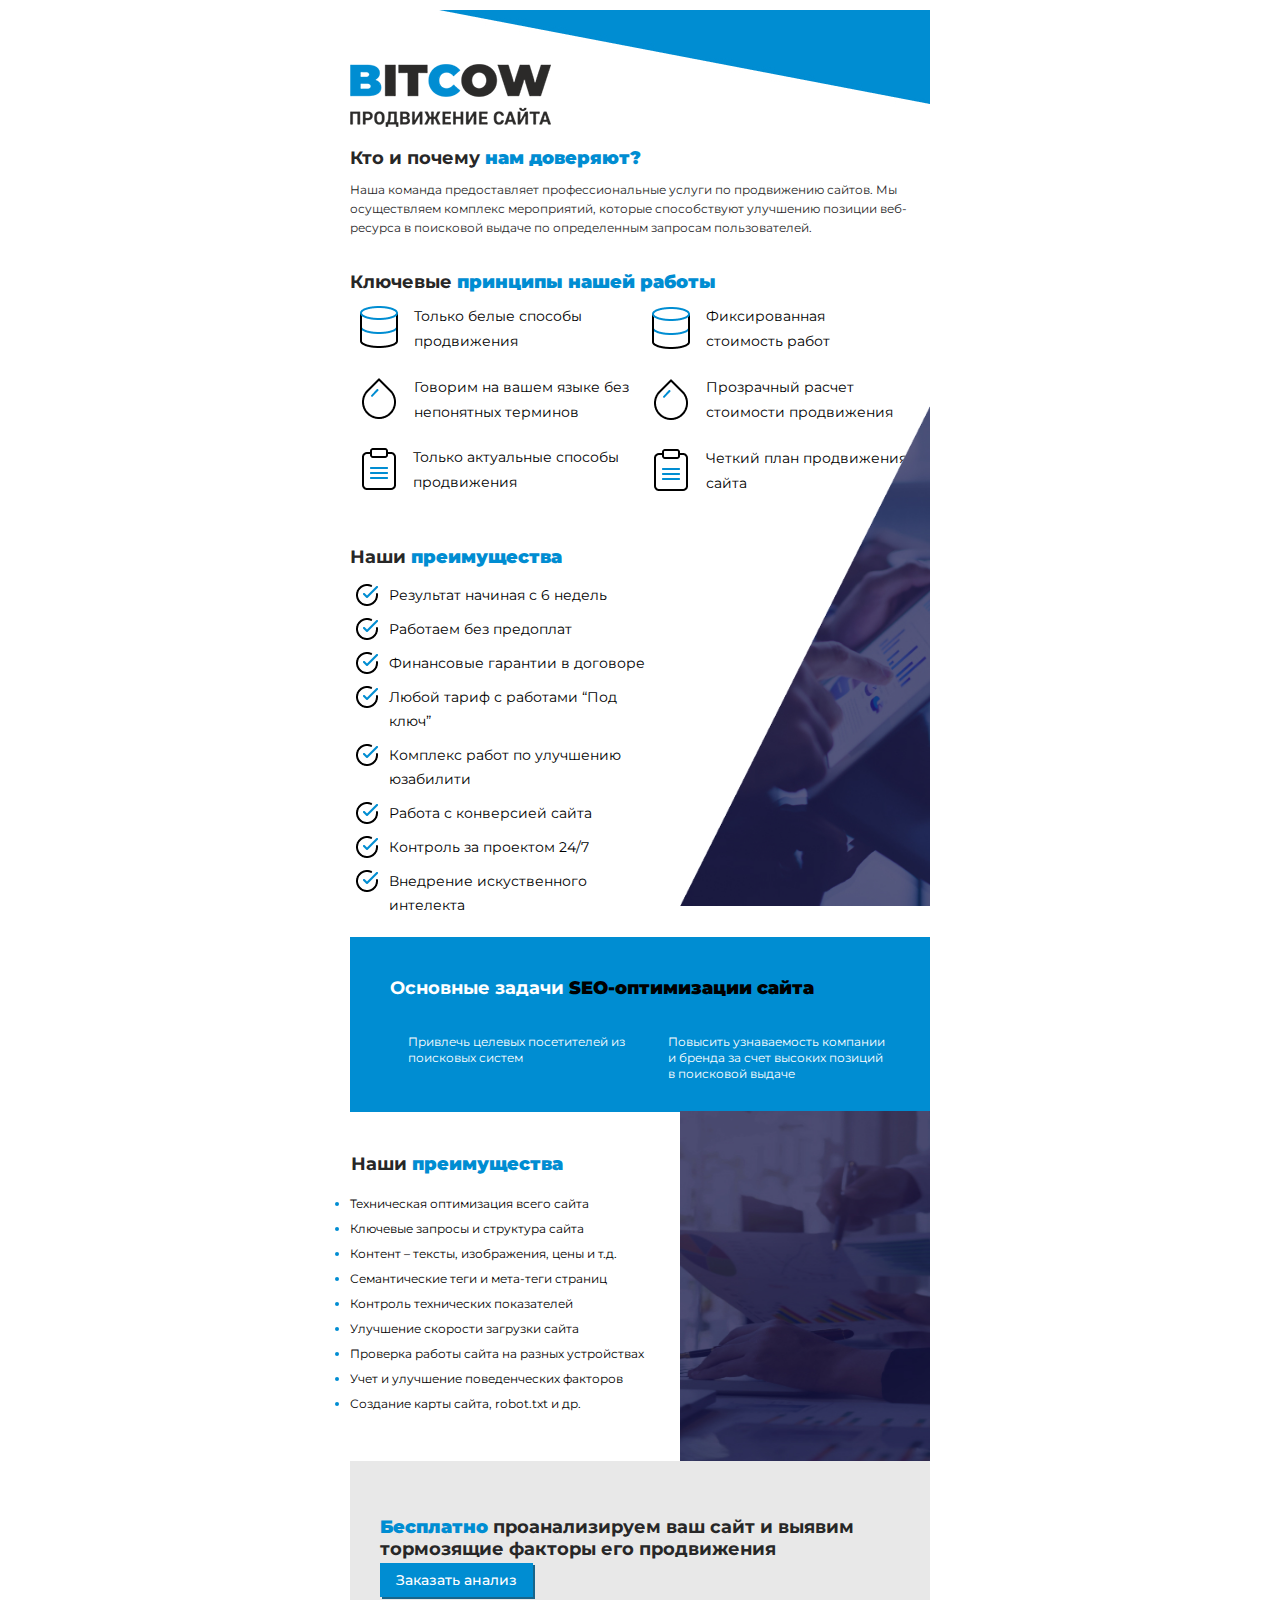
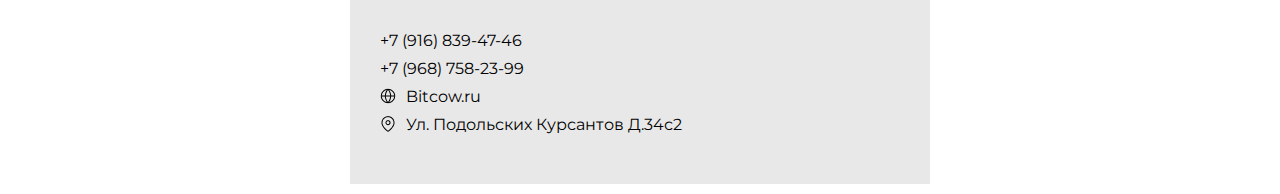
==== Responsive_Template1.html @ e896ce97 "first commit" ====
<!DOCTYPE html>
<html>

<head>
    <meta http-equiv="Content-Type" content="text/html; charset=UTF-8" />

    <title>Bitcow - Продвижение сайта</title>
    <link href="https://fonts.googleapis.com/css2?family=Montserrat:ital,wght@0,100;0,300;0,700;1,400;1,500&display=swap" rel="stylesheet"> 
    <style type="text/css">
        .ReadMsgBody {
            width: 100%;
            background-color: #ffffff;
        }

        .ExternalClass {
            width: 100%;
            background-color: #ffffff;
        }

        body {
            width: 100%;
            background-color: #ffffff;
            margin: 0;
            padding: 0;
            -webkit-font-smoothing: antialiased;
            font-family: 'Montserrat', sans-serif;
        }

        table {
            border-collapse: collapse;
        }

        @media only screen and (max-width: 640px) {
            .deviceWidth {
                width: 440px !important;
                padding: 0;
            }

            .center {
                text-align: center !important;
            }
        }

        @media only screen and (max-width: 479px) {
            .deviceWidth {
                width: 280px !important;
                padding: 0;
            }

            .center {
                text-align: center !important;
            }
        }
    </style>
</head>

<body leftmargin="0" topmargin="0" marginwidth="0" marginheight="0" style="font-family: 'Montserrat', sans-serif;">
<!-- Wrapper -->
<table width="100%" border="0" cellpadding="0" cellspacing="0" align="center">
	<tr>
		<td width="100%" valign="top" bgcolor="#ffffff" style="padding-top:10px">

			<!-- Start Header-->
			<table width="580" border="0" cellpadding="0" cellspacing="0" align="center" class="deviceWidth" style="margin:0 auto;">
				<tr>
					<td width="100%" bgcolor="#ffffff">

                            <!-- logo -->
                            <table border="0" cellpadding="0" cellspacing="0" align="right" class="deviceWidth">
                                <tr>
                                    <td valign="top" style="padding:0" bgcolor="#ffffff" >
                                        <a href="#"><img class="deviceWidth" src="bit_forEmail/images/f1.jpg" alt=""
                                                border="0" style="display: block; " /></a>
                                    </td>
                                </tr>
                            </table><!-- End logo -->

                        </td>
                    </tr>
                </table><!-- End Header -->

                <!-- One Column -->
                <table width="580" class="deviceWidth" border="0" cellpadding="0" cellspacing="0" align="center"
                    bgcolor="#eeeeed" style="margin:0 auto;">
                    <tr>
                        <td valign="top" style="padding:0" bgcolor="#ffffff">
                            <a href="#"><img class="deviceWidth" src="bit_forEmail/images/logo.png" alt="" border="0"
                                    style="display: block; margin-top: -40px; margin-bottom: 20px;" /></a>
                        </td>
                    </tr>
                    <tr>
                        <td style="background-color: #fff;">

                            <table>
                                <tr>
                                    <td  style="padding:0 10px 10px 0"><a href="#"
                                        style="text-decoration: none; color: #272727; font-size:18px; color: #272727; font-weight: bold; font-family: 'Montserrat', sans-serif; line-height: 22px;"">Кто
                                            и почему <span style="color:#008DD2"> <strong> нам доверяют? </strong> </span> </a>
                                    </td>
                                </tr>
                            </table>
                            <table>
                                <tr>
                                    <td  style="padding:0 10px 10px 0 "><a href="#"
                                            style="text-decoration: none; font-size: 12px;line-height: 15px; color: #272727; font-weight: normal; font-family: 'Montserrat', sans-serif; ">Наша команда предоставляет профессиональные услуги по продвижению сайтов. Мы осуществляем
                                            комплекс мероприятий, которые способствуют улучшению позиции веб-ресурса в поисковой выдаче
                                            по определенным запросам пользователей.  </a>
                                    </td>
                                </tr>
                            </table>
                           
                        </td>
                    </tr>
                </table><!-- End One Column -->


                <div style="height:15px;margin:0 auto;">&nbsp;</div><!-- spacer -->
                <table width="580" border="0" cellpadding="0" cellspacing="0" align="center" class="deviceWidth"
                    bgcolor="#ffffff" style="margin:0 auto;">
                    <tr>
                        <td style="padding:10px 0">
                        <td style="padding:10px 0">
                            <table>
                                <tr>
                                    <td valign="middle" style="padding:0 10px 10px 0"><a href="#"
                                        style="text-decoration: none; color: #272727; font-size:18px; color: #272727; font-weight: bold; font-family: 'Montserrat', sans-serif; line-height: 22px;"> Ключевые
                                            <span style="color:#008DD2"> <strong> принципы нашей работы </strong> </span></a>
                                    </td>
                                </tr>
                                <table align="left" width="49%" cellpadding="0" cellspacing="0" border="0"
                                    class="deviceWidth">
                                    <tr>

                                        <td
                                            style="text-decoration: none;  font-size: 12px; color: #000; font-weight: normal; text-align: left; font-family: Georgia, Times, serif; line-height: 24px; vertical-align: top; ">
                                            <table>
                                                <tr>
                                                    <td valign="top" style="padding:0 10px 10px 5px">
                                                        <img src="bit_forEmail/images/i2.png" alt="" border="0"
                                                            align="left" />
                                                    </td>
                                                    <td valign="middle" style="padding-bottom: 20px;"><a href="#"
                                                        style="text-decoration: none; font-size: 14px; color: #000; font-weight: normal; font-family: 'Montserrat', sans-serif;  ">Только белые способы продвижения</a>
                                                    </td>
                                                </tr>
                                            </table>
                                            <table>
                                                <tr>
                                                    <td valign="top" style="padding:0 10px 10px 5px">
                                                        <img src="bit_forEmail/images/i4.png" alt="" border="0"
                                                            align="left" />
                                                    </td>
                                                    <td valign="middle" style="padding-bottom: 20px;"><a href="#"
                                                        style="text-decoration: none; font-size: 14px; color: #000; font-weight: normal; font-family: 'Montserrat', sans-serif; ">Говорим на вашем языке без непонятных терминов</a>
                                                    </td>
                                                </tr>
                                            </table>
                                            <table>
                                                <tr>
                                                    <td valign="top" style="padding:0 10px 10px 5px">
                                                        <img src="bit_forEmail/images/i6.png" alt="" border="0"
                                                            align="left" />
                                                    </td>
                                                    <td valign="middle" style="padding:0 10px 10px 0"><a href="#"
                                                        style="text-decoration: none; font-size: 14px; color: #000; font-weight: normal; font-family: 'Montserrat', sans-serif; ">Только актуальные способы продвижения</a>
                                                    </td>
                                                </tr>
                                            </table>
                                        </td>
                                    </tr>
                                </table>

                                <!-- section 3. icons on right side -->

                                <table align="right" width="49%" cellpadding="0" cellspacing="0" border="0"
                                    class="deviceWidth">
                                    <tr>

                                        <td
                                        style="text-decoration: none; font-size: 14px; color: #000; font-weight: normal; font-family: 'Montserrat', sans-serif; ">
                                            <table>
                                                <tr>
                                                    <td valign="top" style="padding-bottom: 15px;">
                                                        <img src="bit_forEmail/images/i2.png" alt="" border="0"
                                                            align="left" />
                                                    </td>
                                                    <td valign="middle" style=" padding-left: 10px; padding-bottom: 20px"><a href="#"
                                                            style="text-decoration: none; font-size: 14px;line-height: 25px ; color: #000; font-weight: normal; font-family: 'Montserrat', sans-serif; ">Фиксированная<br>стоимость
                                                            работ</a>
                                                    </td>
                                                </tr>
                                            </table>
                                            <table>
                                                <tr>
                                                    <td valign="top" style=" ;">
                                                        <img src="bit_forEmail/images/i4.png" alt="" border="0"
                                                            align="left" />
                                                    </td>
                                                    <td valign="middle" style="padding-left: 10px; padding-bottom: 20px "><a href="#"
                                                        style="text-decoration: none; font-size: 14px;line-height: 25px ; color: #000; font-weight: normal; font-family: 'Montserrat', sans-serif; ">Прозрачный
                                                            расчет стоимости продвижения</a>
                                                    </td>
                                                </tr>
                                            </table>
                                            <table>
                                                <tr>
                                                    <td valign="top" >
                                                        <img src="bit_forEmail/images/i6.png" alt="" border="0"
                                                            align="left" />
                                                    </td>
                                                    <td valign="middle" style="padding-left: 10px;  padding-bottom: 20px "><a href="#"
                                                        style="text-decoration: none; font-size: 14px;line-height: 25px ; color: #000; font-weight: normal; font-family: 'Montserrat', sans-serif; " >Четкий
                                                            план продвижения сайта</a>
                                                    </td>
                                                </tr>
                                            </table>
                                        </td>
                                    </tr>
                                </table>

                                <!-- section 4 -->

                               <table width="55%" border="0" cellpadding="0" cellspacing="0" align="left"
                                    class="deviceWidth" bgcolor="#ffffff" style="margin:0 auto;">
                                    <tr>
                                        <td style="padding:10px 0">
                                        <td style="padding:10px 0">
                                            <table>
                                                <tr>
                                                    <td valign="middle" style="padding:20px 10px 15px 0"><a href="#"
                                                        style="text-decoration: none; color: #272727; font-size:18px; color: #272727; font-weight: bold; font-family: 'Montserrat', sans-serif; line-height: 22px;"> Наши
                                                            <span style="color:#008DD2"> <strong> преимущества </strong> </span></a>
                                                    </td>
                                                </tr>

                                                <table>
                                                    <tr>
                                                        <td valign="top" style="padding:0 10px 10px 5px">
                                                            <img src="bit_forEmail/images/li.png" alt="" border="0"
                                                                align="left" />
                                                        </td>
                                                        <td valign="middle" style="padding:0 10px 10px 0"><a href="#"
                                                                style="text-decoration: none; font-size: 14px;line-height: 24px; color: #000; font-weight: normal; font-family: 'Montserrat', sans-serif;; ">Результат
                                                                начиная с 6 недель</a>
                                                        </td>
                                                    </tr>
                                                </table>

                                                <table>
                                                    <tr>
                                                        <td valign="top" style="padding:0 10px 10px 5px">
                                                            <img src="bit_forEmail/images/li.png" alt="" border="0"
                                                                align="left" />
                                                        </td>
                                                        <td valign="middle" style="padding:0 10px 10px 0"><a href="#"
                                                                style="text-decoration: none; font-size: 14px;line-height: 24px; color: #000; font-weight: normal; font-family: 'Montserrat', sans-serif;; ">Работаем без предоплат</a>
                                                        </td>
                                                    </tr>
                                                </table>

                                                <table>
                                                    <tr>
                                                        <td valign="top" style="padding:0 10px 10px 5px">
                                                            <img src="bit_forEmail/images/li.png" alt="" border="0"
                                                                align="left" />
                                                        </td>
                                                        <td valign="middle" style="padding:0 10px 10px 0"><a href="#"
                                                                style="text-decoration: none; font-size: 14px;line-height: 24px; color: #000; font-weight: normal; font-family: 'Montserrat', sans-serif;; ">Финансовые гарантии в договоре</a>
                                                        </td>
                                                    </tr>
                                                </table>

                                                <table>
                                                    <tr>
                                                        <td valign="top" style="padding:0 10px 10px 5px">
                                                            <img src="bit_forEmail/images/li.png" alt="" border="0"
                                                                align="left" />
                                                        </td>
                                                        <td valign="middle" style="padding:0 10px 10px 0"><a href="#"
                                                                style="text-decoration: none; font-size: 14px;line-height: 24px; color: #000; font-weight: normal; font-family: 'Montserrat', sans-serif;; ">Любой тариф с работами “Под ключ”</a>
                                                        </td>
                                                    </tr>
                                                </table>

                                                <table>
                                                    <tr>
                                                        <td valign="top" style="padding:0 10px 10px 5px">
                                                            <img src="bit_forEmail/images/li.png" alt="" border="0"
                                                                align="left" />
                                                        </td>
                                                        <td valign="middle" style="padding:0 10px 10px 0"><a href="#"
                                                                style="text-decoration: none; font-size: 14px;line-height: 24px; color: #000; font-weight: normal; font-family: 'Montserrat', sans-serif;; ">Комплекс работ по улучшению юзабилити</a>
                                                        </td>
                                                    </tr>
                                                </table>

                                                <table>
                                                    <tr>
                                                        <td valign="top" style="padding:0 10px 10px 5px">
                                                            <img src="bit_forEmail/images/li.png" alt="" border="0"
                                                                align="left" />
                                                        </td>
                                                        <td valign="middle" style="padding:0 10px 10px 0"><a href="#"
                                                                style="text-decoration: none; font-size: 14px;line-height: 24px; color: #000; font-weight: normal; font-family: 'Montserrat', sans-serif;; ">Работа с конверсией сайта</a>
                                                        </td>
                                                    </tr>
                                                </table>

                                                <table>
                                                    <tr>
                                                        <td valign="top" style="padding:0 10px 10px 5px">
                                                            <img src="bit_forEmail/images/li.png" alt="" border="0"
                                                                align="left" />
                                                        </td>
                                                        <td valign="middle" style="padding:0 10px 10px 0"><a href="#"
                                                                style="text-decoration: none; font-size: 14px;line-height: 24px; color: #000; font-weight: normal; font-family: 'Montserrat', sans-serif;; ">Контроль за проектом 24/7</a>
                                                        </td>
                                                    </tr>
                                                </table>

                                                <table>
                                                    <tr>
                                                        <td valign="top" style="padding:0 10px 10px 5px">
                                                            <img src="bit_forEmail/images/li.png" alt="" border="0"
                                                                align="left" />
                                                        </td>
                                                        <td valign="middle" style="padding:0 10px 10px 0"><a href="#"
                                                                style="text-decoration: none; font-size: 14px;line-height: 24px; color: #000; font-weight: normal; font-family: 'Montserrat', sans-serif;; ">Внедрение искуственного интелекта</a>
                                                        </td>
                                                    </tr>
                                                </table>
                                            </table>

                                                <table position="relative" width="40%" border="0" cellpadding="0"
                                                    cellspacing="0" align="right" class="deviceWidth" 
                                                    style="margin:0 auto; "
                                                    <tr>
                                                        <td>
                                                            <table align="right" cellpadding="0" cellspacing="0"
                                                                border="0" class="deviceWidth">
                                                                <tr>

                                                                    <td valign="top" align="right"
                                                                        style="padding-top:20px">

                                                                        <a href="#"><img width="250"
                                                                                src="bit_forEmail/images/f22.png" alt=""
                                                                                border="0"
                                                                                style="width: 250px; display: block; height: 500px; margin-top: -130px; "
                                                                                class="deviceWidth" /></a>
                                                                    </td>
                                                                </tr>
                                                            </table>
                                                        </td>
                                                    </tr>
                                                </table>
                                                    <!-- Основные задачи сео-оптимизации сайта -->
                                                    <table width="580" border="0" cellpadding="0" cellspacing="0"
                                                        align="center" class="deviceWidth" bgcolor="#008DD2"  
                                                        >
                                                        <tr >
                                                            <td valign="middle" style="padding: 40px 40px 10px 40px"><a href="#"
                                                                style=" text-decoration: none;   color: #fff; font-size:18px;  font-weight: bold; font-family: 'Montserrat', sans-serif; line-height: 22px;"> Основные задачи
                                                                    <span style="color:#000"> <strong>SEO-оптимизации сайта </strong> </span></a>
                                                            </td>
                                                        </tr>
                                                        <tr>
                                                            <td class="center" style = "padding: 15px 10px 10px 40px;">

                                                                <table width="49%" border="0" cellpadding="0"
                                                                    cellspacing="0" align="left" class="deviceWidth">

                                                                    <tr >
                                                                        <td
                                                                            style=" font-size: 12px;  font-weight: normal; text-align: left; font-family: Georgia, Times, serif; line-height: 15px; vertical-align: top; padding:10px 8px 10px 8px">

                                                                            <table style="">
                                                                                <tr>
                                                                                    <td valign="top"
                                                                                        style="padding:0 10px 10px 0">
                                                                                        <img src="https://www.emailonacid.com/images/blog_images/Emailology/2013/free_template_1/3.jpg"
                                                                                            alt="" border="0"
                                                                                            align="left" />
                                                                                    </td>
                                                                                    <td valign="middle"
                                                                                        style="padding:0 10px 10px 0"><a
                                                                                            href="#"
                                                                                            style="text-decoration: none; font-size: 12px; line-height: 15px; color: #ffffff; font-weight: normal; font-family: 'Montserrat', sans-serif; ">Привлечь
                                                                                            целевых посетителей из
                                                                                            поисковых систем</a>
                                                                                    </td>
                                                                                </tr>
                                                                            </table>

                                                                        </td>
                                                                    </tr>
                                                                </table>

                                                                <table width="49%" border="0" cellpadding="0"
                                                                    cellspacing="0" align="left" class="deviceWidth">

                                                                    <tr >
                                                                        <td
                                                                            style=" font-size: 12px;  font-weight: normal; text-align: left; font-family: Georgia, Times, serif; line-height: 15px; vertical-align: top; padding:10px 8px 10px 8px">

                                                                            <table style="">
                                                                                <tr>
                                                                                    <td valign="top"
                                                                                        style="padding:0 10px 10px 0">
                                                                                        <img src="https://www.emailonacid.com/images/blog_images/Emailology/2013/free_template_1/3.jpg"
                                                                                            alt="" border="0"
                                                                                            align="left" />
                                                                                    </td>
                                                                                    <td valign="middle"
                                                                                        style="padding:0 10px 10px 0"><a
                                                                                            href="#"
                                                                                            style="text-decoration: none; font-size: 12px; line-height: 15px; color: #ffffff; font-weight: normal; font-family: 'Montserrat', sans-serif; ">Повысить узнаваемость компании и бренда за счет высоких позиций в поисковой выдаче</a>
                                                                                    </td>
                                                                                </tr>
                                                                            </table>

                                                                        </td>
                                                                    </tr>
                                                                            </table>
                                                                        </td>
                                                                    </tr>
                                                                
                                                    </table><!-- конец основных задач -->


                                    

                                                    <!--Наши преимущества -->
                                                    <table width="55%" border="0" cellpadding="0" cellspacing="0"
                                                        align="left" class="deviceWidth" bgcolor="#ffffff"
                                                        style="margin:0 auto;">
                                                        <tr>
                                                            <td style="padding:40px 0;">
                                                            <td style="padding:40px 0; ">
                                                                <table>
                                                                    <tr>
                                                                        <td valign="middle" style=" "><a href="#"
                                                                            style=" text-decoration: none; color: #272727; font-size:18px; color: #272727; font-weight: bold; font-family: 'Montserrat', sans-serif; line-height: 22px; "> Наши
                                                                                <span style="color:#008DD2"> <strong> преимущества </strong> </span></a>
                                                                        </td>
                                                                    </tr>
                                                                    <table >
                                                                      <tr>
                                                                        <td valign="middle"
                                                                                    style="padding:20px 10px 10px 0">
                                                                                     <li style=" text-decoration: none; font-size: 12px; color: #008DD2; font-weight: normal; font-family: 'Montserrat', sans-serif;; "> <span style="color: #000;"> Техническая оптимизация всего сайта</span></li>
                                                                                </td>
                                                                            </tr>
                                                                        
                                                                    </table>

                                                                    <table >
                                                                        <tr>
                                                                          <td valign="middle"
                                                                                      style="padding:0px 10px 10px 0">
                                                                                       <li style=" text-decoration: none; font-size: 12px; color: #008DD2; font-weight: normal; font-family: 'Montserrat', sans-serif;; "> <span style="color: #000;"> Ключевые запросы и структура сайта</span></li>
                                                                                  </td>
                                                                              </tr>
                                                                          
                                                                      </table>

                                                                      <table >
                                                                        <tr>
                                                                          <td valign="middle"
                                                                                      style="padding:0 10px 10px 0">
                                                                                       <li style=" text-decoration: none; font-size: 12px; color: #008DD2; font-weight: normal; font-family: 'Montserrat', sans-serif;; "> <span style="color: #000;"> Контент – тексты, изображения, цены и т.д.</span></li>
                                                                                  </td>
                                                                              </tr>
                                                                          
                                                                      </table>

                                                                      <table >
                                                                        <tr>
                                                                          <td valign="middle"
                                                                                      style="padding:0 10px 10px 0">
                                                                                       <li style=" text-decoration: none; font-size: 12px; color: #008DD2; font-weight: normal; font-family: 'Montserrat', sans-serif;; "> <span style="color: #000;">Семантические теги и мета-теги страниц</span></li>
                                                                                  </td>
                                                                              </tr>
                                                                          
                                                                      </table>

                                                                      <table >
                                                                        <tr>
                                                                          <td valign="middle"
                                                                                      style="padding:0 10px 10px 0">
                                                                                       <li style=" text-decoration: none; font-size: 12px; color: #008DD2; font-weight: normal; font-family: 'Montserrat', sans-serif;; "> <span style="color: #000;">Контроль технических показателей</span></li>
                                                                                  </td>
                                                                              </tr>
                                                                          
                                                                      </table>

                                                                      <table >
                                                                        <tr>
                                                                          <td valign="middle"
                                                                                      style="padding:0 10px 10px 0">
                                                                                       <li style=" text-decoration: none; font-size: 12px; color: #008DD2; font-weight: normal; font-family: 'Montserrat', sans-serif;; "> <span style="color: #000;"> Улучшение скорости загрузки сайта</span></li>
                                                                                  </td>
                                                                              </tr>
                                                                          
                                                                      </table>

                                                                      <table >
                                                                        <tr>
                                                                          <td valign="middle"
                                                                                      style="padding:0 10px 10px 0">
                                                                                       <li style=" text-decoration: none; font-size: 12px; color: #008DD2; font-weight: normal; font-family: 'Montserrat', sans-serif;; "> <span style="color: #000;"> Проверка работы сайта на разных устройствах</span></li>
                                                                                  </td>
                                                                              </tr>
                                                                          
                                                                      </table>

                                                                      <table >
                                                                        <tr>
                                                                          <td valign="middle"
                                                                                      style="padding:0 10px 10px 0">
                                                                                       <li style=" text-decoration: none; font-size: 12px; color: #008DD2; font-weight: normal; font-family: 'Montserrat', sans-serif;; "> <span style="color: #000;"> Учет и улучшение поведенческих факторов</span></li>
                                                                                  </td>
                                                                              </tr>
                                                                          
                                                                      </table>

                                                                      <table >
                                                                        <tr>
                                                                          <td valign="middle"
                                                                                      style="padding:0 10px 10px 0">
                                                                                       <li style=" text-decoration: none; font-size: 12px; color: #008DD2; font-weight: normal; font-family: 'Montserrat', sans-serif;; "> <span style="color: #000;"> Создание карты сайта, robot.txt и др.</span></li>
                                                                                  </td>
                                                                              </tr>
                                                                          
                                                                      </table>
                                                                   
                                                                    </table>
                                                                    <table position="relative" width="30%" border="0"
                                                                        cellpadding="0" cellspacing="0" align="right"
                                                                        class="deviceWidth" bgcolor="#ffffff"
                                                                        style="margin:0 auto;">
                                                                        <tr>
                                                                            <td >
                                                                                <table align="right" cellpadding="0"
                                                                                    cellspacing="0" border="0"
                                                                                    class="deviceWidth">
                                                                                    <tr>
                                                                                        <td valign="top" 
                                                                                            
                                                                                            >

                                                                                            <a href="#"><img 
                                                                                                    src="bit_forEmail/images/f3.jpg"
                                                                                                    alt="" border="0"
                                                                                                    style="margin-top: -1px; width: 250px; display: block; height: 350px; "
                                                                                                    class="deviceWidth" /></a>
                                                                                        </td>
                                                                                    </tr>
                                                                                </table>
                                                                            </table>
                                                                        
                                                                                <!--конец Наши преимущества -->


                                                                                <div style="height:15px;margin:0 auto;">
                                                                                    &nbsp;</div><!-- spacer -->


                                                                                <!-- footer -->
                                                                                <table width="100%" border="0"
                                                                                    cellpadding="0" cellspacing="0"
                                                                                    align="center">

                                                                                    <tr>
                                                                                        <td bgcolor="#E8E8E8"
                                                                                            style="padding: 45px 20px;">
                                                                                            <table border="0"
                                                                                                cellpadding="10"
                                                                                                cellspacing="0"
                                                                                                align="center"
                                                                                                class="deviceWidth"
                                                                                                
                                                                                                >
                                                                                                <tr >
                                                                                                    <td valign="middle" ><a href="#"
                                                                                                        style="margin-bottom: 20px; text-decoration: none;font-size:18px; color: #272727; font-weight: bold; font-family: 'Montserrat', sans-serif; line-height: 22px; ">  <span style="color:#008DD2"> <strong> Бесплатно
                                                                                                            </strong> </span> проанализируем ваш сайт и выявим тормозящие факторы его продвижения</a>
                                                                                                    </td>
                                                                                                </tr>
                                                                                                
                                                                                                <table >
                                                                                                    <tr>
                                                                                            <a href="#"
                                                                                                style="
                                                                                            color:#ffffff;
                                                                                            font-size:14px;
                                                                                            font-weight:500;
                                                                                            background-color: #008DD2;
                                                                                            box-shadow: 2px 2px 0px #17658b;
                                                                                            text-align:center;
                                                                                            text-decoration:none;
                                                                                            font-family: 'Montserrat', sans-serif;
                                                                                            margin: 10px;
                                                                                            padding: 8px 16px;
                                                                                            -webkit-text-size-adjust:none;">
                                                                                                                Заказать
                                                                                                                анализ
                                                                                                            </a>
                                                                                                        
                                                                                                    </tr>
                                                                                                </table>
                                                                                                <br />
                                                                                                <br />
                                                                                               
                                                                                                <a href="tel:+79168394746"
                                                                                                    style="text-decoration: none;padding: 20px 10px; font-size: 16px;line-height: 28px; color: #000; font-weight: normal;">+7
                                                                                                    (916) 839-47-46
                                                                                                </a><br />
                                                                                                <a href="tel:+79687582399"
                                                                                                style="text-decoration: none;padding: 20px 10px; font-size: 16px;line-height: 28px; color: #000; font-weight: normal;">+7
                                                                                                    (968)
                                                                                                    758-23-99</a><br />

                                                                                                <img src="bit_forEmail/images/c1.png"
                                                                                                    alt="" border="0"
                                                                                                    align="left" style="padding:5px 0 0 10px">

                                                                                                <a href="https://bitcow.ru"
                                                                                                    style="text-decoration: none;padding: 20px 10px; font-size: 16px;line-height: 28px; color: #000; font-weight: normal;">Bitcow.ru</a><br />

                                                                                                    <img src="bit_forEmail/images/c2.png"
                                                                                                    alt="" border="0"
                                                                                                    align="left" style="padding:5px 0 0 10px">
                                                                                                    <a href=""
                                                                                                    style="text-decoration: none;padding: 20px 10px; font-size: 16px;line-height: 28px; color: #000; font-weight: normal;">Ул.
                                                                                                    Подольских Курсантов
                                                                                                    Д.34с2</a>

                                                                                            </table>
                                                                                            <!-- End footer -->


</body>

</html>
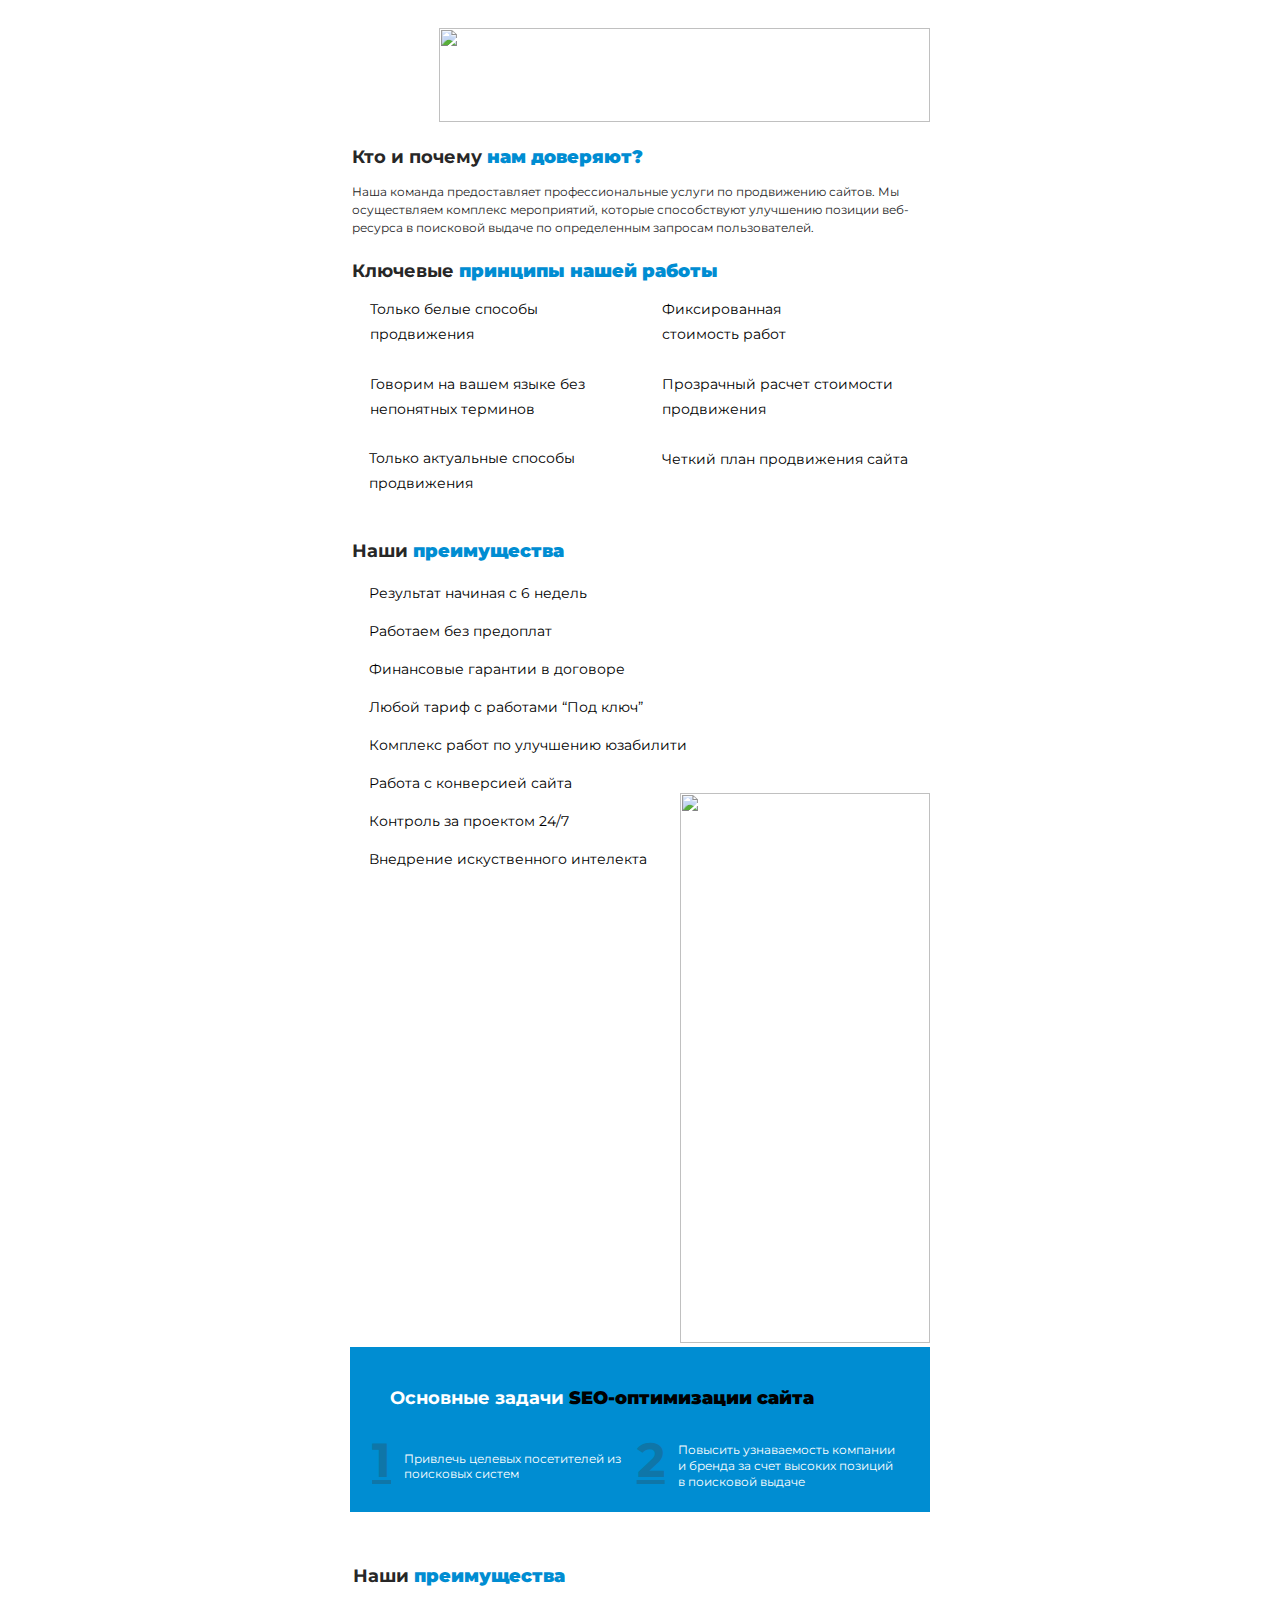
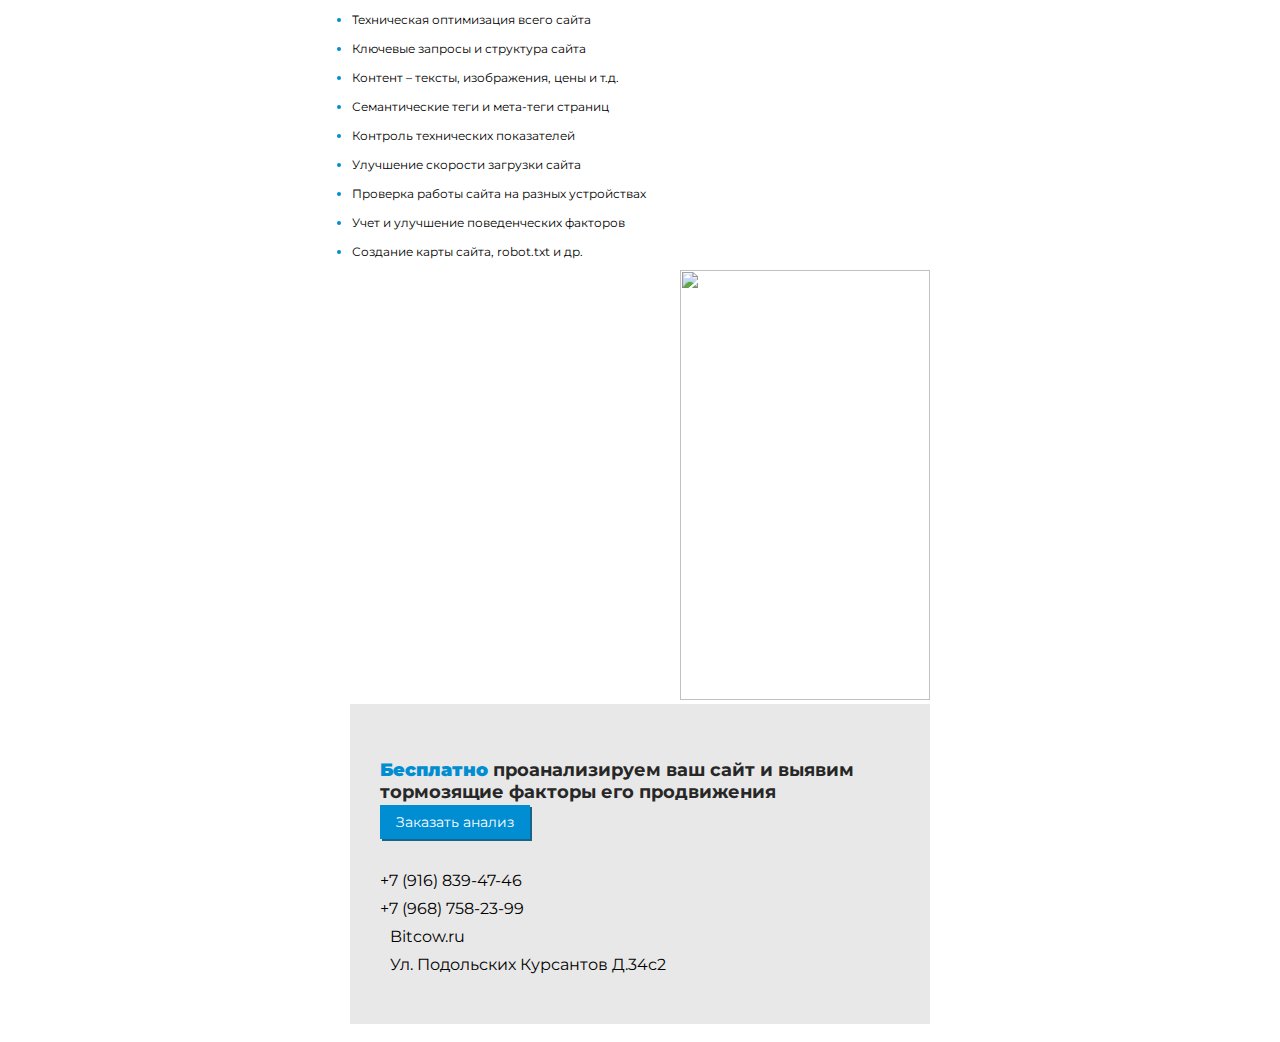
==== commit 51ea86ae: "final" ====
--- a/Responsive_Template1.html
+++ b/Responsive_Template1.html
@@ -5,72 +5,29 @@
     <meta http-equiv="Content-Type" content="text/html; charset=UTF-8" />
 
     <title>Bitcow - Продвижение сайта</title>
-    <link href="https://fonts.googleapis.com/css2?family=Montserrat:ital,wght@0,100;0,300;0,700;1,400;1,500&display=swap" rel="stylesheet"> 
-    <style type="text/css">
-        .ReadMsgBody {
-            width: 100%;
-            background-color: #ffffff;
-        }
-
-        .ExternalClass {
-            width: 100%;
-            background-color: #ffffff;
-        }
-
-        body {
-            width: 100%;
-            background-color: #ffffff;
-            margin: 0;
-            padding: 0;
-            -webkit-font-smoothing: antialiased;
-            font-family: 'Montserrat', sans-serif;
-        }
-
-        table {
-            border-collapse: collapse;
-        }
-
-        @media only screen and (max-width: 640px) {
-            .deviceWidth {
-                width: 440px !important;
-                padding: 0;
-            }
-
-            .center {
-                text-align: center !important;
-            }
-        }
-
-        @media only screen and (max-width: 479px) {
-            .deviceWidth {
-                width: 280px !important;
-                padding: 0;
-            }
-
-            .center {
-                text-align: center !important;
-            }
-        }
-    </style>
+    <link
+     href="https://fonts.googleapis.com/css2?family=Montserrat:ital,wght@0,100;0,300;0,700;1,400;1,500&display=swap" rel="stylesheet"> 
+   
+    
 </head>
-
-<body leftmargin="0" topmargin="0" marginwidth="0" marginheight="0" style="font-family: 'Montserrat', sans-serif;">
-<!-- Wrapper -->
-<table width="100%" border="0" cellpadding="0" cellspacing="0" align="center">
-	<tr>
-		<td width="100%" valign="top" bgcolor="#ffffff" style="padding-top:10px">
-
-			<!-- Start Header-->
-			<table width="580" border="0" cellpadding="0" cellspacing="0" align="center" class="deviceWidth" style="margin:0 auto;">
-				<tr>
-					<td width="100%" bgcolor="#ffffff">
+<body font-family = "'Montserrat', sans-serif;">
+    <table width="100%" border="0" cellpadding="0" cellspacing="0" align="center">
+        <tr>
+            <td width="100%" valign="top" bgcolor="#ffffff" style="padding-top:20px">
+                <!-- Start Header-->
+                <table width="580px"
+                 border="0" cellpadding="0" cellspacing="0" align="center" 
+                    style="margin:0 auto;">
+                    <tr>
+                        <td width="580px" bgcolor="#ffffff">
 
                             <!-- logo -->
-                            <table border="0" cellpadding="0" cellspacing="0" align="right" class="deviceWidth">
+                            <table border="0" cellpadding="0" cellspacing="0" align="right" >
                                 <tr>
-                                    <td valign="top" style="padding:0" bgcolor="#ffffff" >
-                                        <a href="#"><img class="deviceWidth" src="bit_forEmail/images/f1.jpg" alt=""
-                                                border="0" style="display: block; " /></a>
+                                    <td valign="top" style="padding:0" bgcolor="#ffffff">
+                                        <a href="#">
+                                           <img width="491" height="94" alt="" src="https://raw.githubusercontent.com/Oladusky/work_1_mail/main/bit_forEmail/images/f1.jpg">
+                                        </a>
                                     </td>
                                 </tr>
                             </table><!-- End logo -->
@@ -80,42 +37,52 @@
                 </table><!-- End Header -->
 
                 <!-- One Column -->
-                <table width="580" class="deviceWidth" border="0" cellpadding="0" cellspacing="0" align="center"
+                <table width="580px"
+                  border="0" cellpadding="0" cellspacing="0" align="center"
                     bgcolor="#eeeeed" style="margin:0 auto;">
                     <tr>
                         <td valign="top" style="padding:0" bgcolor="#ffffff">
-                            <a href="#"><img class="deviceWidth" src="bit_forEmail/images/logo.png" alt="" border="0"
-                                    style="display: block; margin-top: -40px; margin-bottom: 20px;" /></a>
+                            <a href="#"><img 
+                                    src="https://raw.githubusercontent.com/Oladusky/work_1_mail/main/bit_forEmail/images/logo.png?token=AUKHHXPM3ONAFUY5HSHZKS3BLGEO6"
+                                    alt="" border="0"
+                                    style=" margin-top: -40px; margin-bottom: 20px;" /></a>
                         </td>
                     </tr>
+                
                     <tr>
                         <td style="background-color: #fff;">
 
                             <table>
                                 <tr>
-                                    <td  style="padding:0 10px 10px 0"><a href="#"
-                                        style="text-decoration: none; color: #272727; font-size:18px; color: #272727; font-weight: bold; font-family: 'Montserrat', sans-serif; line-height: 22px;"">Кто
-                                            и почему <span style="color:#008DD2"> <strong> нам доверяют? </strong> </span> </a>
+                                    <td style="padding:0 10px 10px 0"><a href="#"
+                                            style="text-decoration: none; color: #272727; font-size:18px; color: #272727; font-weight: bold; font-family: 'Montserrat', sans-serif; line-height: 22px;">Кто
+                                            и почему <span style=" color:#008DD2"> <strong> нам доверяют? </strong>
+                                            </span> </a>
                                     </td>
                                 </tr>
                             </table>
                             <table>
                                 <tr>
-                                    <td  style="padding:0 10px 10px 0 "><a href="#"
-                                            style="text-decoration: none; font-size: 12px;line-height: 15px; color: #272727; font-weight: normal; font-family: 'Montserrat', sans-serif; ">Наша команда предоставляет профессиональные услуги по продвижению сайтов. Мы осуществляем
-                                            комплекс мероприятий, которые способствуют улучшению позиции веб-ресурса в поисковой выдаче
-                                            по определенным запросам пользователей.  </a>
+                                    <td style="padding:0 10px 10px 0 "><a href="#"
+                                            style="font-family: 'Montserrat', sans-serif;  text-decoration: none; font-size: 12px;line-height: 15px; color: #272727; font-weight: normal;">Наша
+                                            команда предоставляет профессиональные услуги по продвижению сайтов. Мы
+                                            осуществляем
+                                            комплекс мероприятий, которые способствуют улучшению позиции веб-ресурса в
+                                            поисковой выдаче
+                                            по определенным запросам пользователей. </a>
                                     </td>
                                 </tr>
                             </table>
-                           
+
                         </td>
                     </tr>
-                </table><!-- End One Column -->
-
-
-                <div style="height:15px;margin:0 auto;">&nbsp;</div><!-- spacer -->
-                <table width="580" border="0" cellpadding="0" cellspacing="0" align="center" class="deviceWidth"
+                </td>
+            </table>
+                <!-- End One Column -->
+
+                <!-- ключевые принципы нашей работы -->
+                <table width="580px"
+                 border="0" cellpadding="0" cellspacing="0" align="center" 
                     bgcolor="#ffffff" style="margin:0 auto;">
                     <tr>
                         <td style="padding:10px 0">
@@ -123,12 +90,14 @@
                             <table>
                                 <tr>
                                     <td valign="middle" style="padding:0 10px 10px 0"><a href="#"
-                                        style="text-decoration: none; color: #272727; font-size:18px; color: #272727; font-weight: bold; font-family: 'Montserrat', sans-serif; line-height: 22px;"> Ключевые
-                                            <span style="color:#008DD2"> <strong> принципы нашей работы </strong> </span></a>
+                                            style="text-decoration: none; color: #272727; font-size:18px; color: #272727; font-weight: bold; font-family: 'Montserrat', sans-serif; line-height: 22px;">
+                                            Ключевые
+                                            <span style="color:#008DD2"> <strong> принципы нашей работы </strong>
+                                            </span></a>
                                     </td>
                                 </tr>
                                 <table align="left" width="49%" cellpadding="0" cellspacing="0" border="0"
-                                    class="deviceWidth">
+                                    >
                                     <tr>
 
                                         <td
@@ -136,33 +105,36 @@
                                             <table>
                                                 <tr>
                                                     <td valign="top" style="padding:0 10px 10px 5px">
-                                                        <img src="bit_forEmail/images/i2.png" alt="" border="0"
-                                                            align="left" />
+                                                        <img src="https://raw.githubusercontent.com/Oladusky/work_1_mail/main/bit_forEmail/images/i1.png?token=AUKHHXMUA2S46WVQMX47APDBLGE6O"
+                                                            alt="" border="0" align="left" />
                                                     </td>
                                                     <td valign="middle" style="padding-bottom: 20px;"><a href="#"
-                                                        style="text-decoration: none; font-size: 14px; color: #000; font-weight: normal; font-family: 'Montserrat', sans-serif;  ">Только белые способы продвижения</a>
+                                                            style="text-decoration: none; font-size: 14px; color: #000; font-weight: normal; font-family: 'Montserrat', sans-serif;  ">Только
+                                                            белые способы продвижения</a>
                                                     </td>
                                                 </tr>
                                             </table>
                                             <table>
                                                 <tr>
                                                     <td valign="top" style="padding:0 10px 10px 5px">
-                                                        <img src="bit_forEmail/images/i4.png" alt="" border="0"
-                                                            align="left" />
+                                                        <img src="https://raw.githubusercontent.com/Oladusky/work_1_mail/main/bit_forEmail/images/i3.png?token=AUKHHXO72HRXMLRRNLVMXADBLGFAQ"
+                                                            alt="" border="0" align="left" />
                                                     </td>
                                                     <td valign="middle" style="padding-bottom: 20px;"><a href="#"
-                                                        style="text-decoration: none; font-size: 14px; color: #000; font-weight: normal; font-family: 'Montserrat', sans-serif; ">Говорим на вашем языке без непонятных терминов</a>
+                                                            style="text-decoration: none; font-size: 14px; color: #000; font-weight: normal; font-family: 'Montserrat', sans-serif; ">Говорим
+                                                            на вашем языке без непонятных терминов</a>
                                                     </td>
                                                 </tr>
                                             </table>
                                             <table>
                                                 <tr>
                                                     <td valign="top" style="padding:0 10px 10px 5px">
-                                                        <img src="bit_forEmail/images/i6.png" alt="" border="0"
-                                                            align="left" />
+                                                        <img src="https://raw.githubusercontent.com/Oladusky/work_1_mail/main/bit_forEmail/images/i5.png?token=AUKHHXKSLLCKZVE3FDLOK33BLGFKW"
+                                                            alt="" border="0" align="left" />
                                                     </td>
                                                     <td valign="middle" style="padding:0 10px 10px 0"><a href="#"
-                                                        style="text-decoration: none; font-size: 14px; color: #000; font-weight: normal; font-family: 'Montserrat', sans-serif; ">Только актуальные способы продвижения</a>
+                                                            style="text-decoration: none; font-size: 14px; color: #000; font-weight: normal; font-family: 'Montserrat', sans-serif; ">Только
+                                                            актуальные способы продвижения</a>
                                                     </td>
                                                 </tr>
                                             </table>
@@ -172,19 +144,20 @@
 
                                 <!-- section 3. icons on right side -->
 
-                                <table align="right" width="49%" cellpadding="0" cellspacing="0" border="0"
-                                    class="deviceWidth">
+                                <table align="right" width="49%" cellpadding="0" cellspacing="0" border="0">
+                                    
                                     <tr>
 
-                                        <td
-                                        style="text-decoration: none; font-size: 14px; color: #000; font-weight: normal; font-family: 'Montserrat', sans-serif; ">
+                                        <td style="text-decoration: none; font-size: 14px; color: #000; font-weight: normal; font-family: 'Montserrat', sans-serif; ">
+                                            
                                             <table>
                                                 <tr>
                                                     <td valign="top" style="padding-bottom: 15px;">
-                                                        <img src="bit_forEmail/images/i2.png" alt="" border="0"
-                                                            align="left" />
-                                                    </td>
-                                                    <td valign="middle" style=" padding-left: 10px; padding-bottom: 20px"><a href="#"
+                                                        <img src="https://raw.githubusercontent.com/Oladusky/work_1_mail/main/bit_forEmail/images/i2.png?token=AUKHHXOBBSJHNPN6PNWQ7GDBLGFCS"
+                                                            alt="" border="0" align="left" />
+                                                    </td>
+                                                    <td valign="middle"
+                                                        style=" padding-left: 10px; padding-bottom: 20px"><a href="#"
                                                             style="text-decoration: none; font-size: 14px;line-height: 25px ; color: #000; font-weight: normal; font-family: 'Montserrat', sans-serif; ">Фиксированная<br>стоимость
                                                             работ</a>
                                                     </td>
@@ -193,23 +166,25 @@
                                             <table>
                                                 <tr>
                                                     <td valign="top" style=" ;">
-                                                        <img src="bit_forEmail/images/i4.png" alt="" border="0"
-                                                            align="left" />
-                                                    </td>
-                                                    <td valign="middle" style="padding-left: 10px; padding-bottom: 20px "><a href="#"
-                                                        style="text-decoration: none; font-size: 14px;line-height: 25px ; color: #000; font-weight: normal; font-family: 'Montserrat', sans-serif; ">Прозрачный
+                                                        <img src="https://raw.githubusercontent.com/Oladusky/work_1_mail/main/bit_forEmail/images/i4.png?token=AUKHHXNWNML62FTQDK6VV7DBLGFJS"
+                                                            alt="" border="0" align="left" />
+                                                    </td>
+                                                    <td valign="middle"
+                                                        style="padding-left: 10px; padding-bottom: 20px "><a href="#"
+                                                            style="text-decoration: none; font-size: 14px;line-height: 25px ; color: #000; font-weight: normal; font-family: 'Montserrat', sans-serif; ">Прозрачный
                                                             расчет стоимости продвижения</a>
                                                     </td>
                                                 </tr>
                                             </table>
                                             <table>
                                                 <tr>
-                                                    <td valign="top" >
-                                                        <img src="bit_forEmail/images/i6.png" alt="" border="0"
-                                                            align="left" />
-                                                    </td>
-                                                    <td valign="middle" style="padding-left: 10px;  padding-bottom: 20px "><a href="#"
-                                                        style="text-decoration: none; font-size: 14px;line-height: 25px ; color: #000; font-weight: normal; font-family: 'Montserrat', sans-serif; " >Четкий
+                                                    <td valign="top">
+                                                        <img src="https://raw.githubusercontent.com/Oladusky/work_1_mail/main/bit_forEmail/images/i6.png?token=AUKHHXJS5XYJYPBUBIQRYH3BLGFJ2"
+                                                            alt="" border="0" align="left" />
+                                                    </td>
+                                                    <td valign="middle"
+                                                        style="padding-left: 10px;  padding-bottom: 20px "><a href="#"
+                                                            style="text-decoration: none; font-size: 14px;line-height: 25px ; color: #000; font-weight: normal; font-family: 'Montserrat', sans-serif; ">Четкий
                                                             план продвижения сайта</a>
                                                     </td>
                                                 </tr>
@@ -217,27 +192,31 @@
                                         </td>
                                     </tr>
                                 </table>
+                            
+                                
 
                                 <!-- section 4 -->
 
-                               <table width="55%" border="0" cellpadding="0" cellspacing="0" align="left"
-                                    class="deviceWidth" bgcolor="#ffffff" style="margin:0 auto;">
+                                <table width="55%" border="0" cellpadding="0" cellspacing="0" align="left" bgcolor="#ffffff" style="margin:0 auto; background-image: url('https://raw.githubusercontent.com/Oladusky/work_1_mail/main/bit_forEmail/images/f22.png?token=AUKHHXOQG3WVKFRCN3OBQEDBLGFYY'); background-repeat: no-repeat; ">
+                                     
                                     <tr>
                                         <td style="padding:10px 0">
                                         <td style="padding:10px 0">
                                             <table>
                                                 <tr>
                                                     <td valign="middle" style="padding:20px 10px 15px 0"><a href="#"
-                                                        style="text-decoration: none; color: #272727; font-size:18px; color: #272727; font-weight: bold; font-family: 'Montserrat', sans-serif; line-height: 22px;"> Наши
-                                                            <span style="color:#008DD2"> <strong> преимущества </strong> </span></a>
-                                                    </td>
-                                                </tr>
-
-                                                <table>
-                                                    <tr>
-                                                        <td valign="top" style="padding:0 10px 10px 5px">
-                                                            <img src="bit_forEmail/images/li.png" alt="" border="0"
-                                                                align="left" />
+                                                            style="text-decoration: none; color: #272727; font-size:18px; color: #272727; font-weight: bold; font-family: 'Montserrat', sans-serif; line-height: 22px;">
+                                                            Наши
+                                                            <span style="color:#008DD2"> <strong> преимущества </strong>
+                                                            </span></a>
+                                                    </td>
+                                                </tr>
+                                            </table>
+                                                <table>
+                                                    <tr>
+                                                        <td valign="top" style="padding:0 10px 10px 5px">
+                                                            <img src="https://raw.githubusercontent.com/Oladusky/work_1_mail/main/bit_forEmail/images/li.png?token=AUKHHXPLPD4V4IJN64LLXMLBLGFP2"
+                                                                alt="" border="0" align="left" />
                                                         </td>
                                                         <td valign="middle" style="padding:0 10px 10px 0"><a href="#"
                                                                 style="text-decoration: none; font-size: 14px;line-height: 24px; color: #000; font-weight: normal; font-family: 'Montserrat', sans-serif;; ">Результат
@@ -249,325 +228,342 @@
                                                 <table>
                                                     <tr>
                                                         <td valign="top" style="padding:0 10px 10px 5px">
-                                                            <img src="bit_forEmail/images/li.png" alt="" border="0"
-                                                                align="left" />
-                                                        </td>
-                                                        <td valign="middle" style="padding:0 10px 10px 0"><a href="#"
-                                                                style="text-decoration: none; font-size: 14px;line-height: 24px; color: #000; font-weight: normal; font-family: 'Montserrat', sans-serif;; ">Работаем без предоплат</a>
-                                                        </td>
-                                                    </tr>
-                                                </table>
-
-                                                <table>
-                                                    <tr>
-                                                        <td valign="top" style="padding:0 10px 10px 5px">
-                                                            <img src="bit_forEmail/images/li.png" alt="" border="0"
-                                                                align="left" />
-                                                        </td>
-                                                        <td valign="middle" style="padding:0 10px 10px 0"><a href="#"
-                                                                style="text-decoration: none; font-size: 14px;line-height: 24px; color: #000; font-weight: normal; font-family: 'Montserrat', sans-serif;; ">Финансовые гарантии в договоре</a>
-                                                        </td>
-                                                    </tr>
-                                                </table>
-
-                                                <table>
-                                                    <tr>
-                                                        <td valign="top" style="padding:0 10px 10px 5px">
-                                                            <img src="bit_forEmail/images/li.png" alt="" border="0"
-                                                                align="left" />
-                                                        </td>
-                                                        <td valign="middle" style="padding:0 10px 10px 0"><a href="#"
-                                                                style="text-decoration: none; font-size: 14px;line-height: 24px; color: #000; font-weight: normal; font-family: 'Montserrat', sans-serif;; ">Любой тариф с работами “Под ключ”</a>
-                                                        </td>
-                                                    </tr>
-                                                </table>
-
-                                                <table>
-                                                    <tr>
-                                                        <td valign="top" style="padding:0 10px 10px 5px">
-                                                            <img src="bit_forEmail/images/li.png" alt="" border="0"
-                                                                align="left" />
-                                                        </td>
-                                                        <td valign="middle" style="padding:0 10px 10px 0"><a href="#"
-                                                                style="text-decoration: none; font-size: 14px;line-height: 24px; color: #000; font-weight: normal; font-family: 'Montserrat', sans-serif;; ">Комплекс работ по улучшению юзабилити</a>
-                                                        </td>
-                                                    </tr>
-                                                </table>
-
-                                                <table>
-                                                    <tr>
-                                                        <td valign="top" style="padding:0 10px 10px 5px">
-                                                            <img src="bit_forEmail/images/li.png" alt="" border="0"
-                                                                align="left" />
-                                                        </td>
-                                                        <td valign="middle" style="padding:0 10px 10px 0"><a href="#"
-                                                                style="text-decoration: none; font-size: 14px;line-height: 24px; color: #000; font-weight: normal; font-family: 'Montserrat', sans-serif;; ">Работа с конверсией сайта</a>
-                                                        </td>
-                                                    </tr>
-                                                </table>
-
-                                                <table>
-                                                    <tr>
-                                                        <td valign="top" style="padding:0 10px 10px 5px">
-                                                            <img src="bit_forEmail/images/li.png" alt="" border="0"
-                                                                align="left" />
-                                                        </td>
-                                                        <td valign="middle" style="padding:0 10px 10px 0"><a href="#"
-                                                                style="text-decoration: none; font-size: 14px;line-height: 24px; color: #000; font-weight: normal; font-family: 'Montserrat', sans-serif;; ">Контроль за проектом 24/7</a>
-                                                        </td>
-                                                    </tr>
-                                                </table>
-
-                                                <table>
-                                                    <tr>
-                                                        <td valign="top" style="padding:0 10px 10px 5px">
-                                                            <img src="bit_forEmail/images/li.png" alt="" border="0"
-                                                                align="left" />
-                                                        </td>
-                                                        <td valign="middle" style="padding:0 10px 10px 0"><a href="#"
-                                                                style="text-decoration: none; font-size: 14px;line-height: 24px; color: #000; font-weight: normal; font-family: 'Montserrat', sans-serif;; ">Внедрение искуственного интелекта</a>
-                                                        </td>
-                                                    </tr>
-                                                </table>
-                                            </table>
-
-                                                <table position="relative" width="40%" border="0" cellpadding="0"
-                                                    cellspacing="0" align="right" class="deviceWidth" 
-                                                    style="margin:0 auto; "
-                                                    <tr>
-                                                        <td>
-                                                            <table align="right" cellpadding="0" cellspacing="0"
-                                                                border="0" class="deviceWidth">
-                                                                <tr>
-
-                                                                    <td valign="top" align="right"
-                                                                        style="padding-top:20px">
-
-                                                                        <a href="#"><img width="250"
-                                                                                src="bit_forEmail/images/f22.png" alt=""
-                                                                                border="0"
-                                                                                style="width: 250px; display: block; height: 500px; margin-top: -130px; "
-                                                                                class="deviceWidth" /></a>
-                                                                    </td>
-                                                                </tr>
-                                                            </table>
-                                                        </td>
-                                                    </tr>
-                                                </table>
-                                                    <!-- Основные задачи сео-оптимизации сайта -->
-                                                    <table width="580" border="0" cellpadding="0" cellspacing="0"
-                                                        align="center" class="deviceWidth" bgcolor="#008DD2"  
-                                                        >
-                                                        <tr >
-                                                            <td valign="middle" style="padding: 40px 40px 10px 40px"><a href="#"
-                                                                style=" text-decoration: none;   color: #fff; font-size:18px;  font-weight: bold; font-family: 'Montserrat', sans-serif; line-height: 22px;"> Основные задачи
-                                                                    <span style="color:#000"> <strong>SEO-оптимизации сайта </strong> </span></a>
+                                                            <img src="https://raw.githubusercontent.com/Oladusky/work_1_mail/main/bit_forEmail/images/li.png?token=AUKHHXPLPD4V4IJN64LLXMLBLGFP2"
+                                                                alt="" border="0" align="left" />
+                                                        </td>
+                                                        <td valign="middle" style="padding:0 10px 10px 0"><a href="#"
+                                                                style="text-decoration: none; font-size: 14px;line-height: 24px; color: #000; font-weight: normal; font-family: 'Montserrat', sans-serif;; ">Работаем
+                                                                без предоплат</a>
+                                                        </td>
+                                                    </tr>
+                                                </table>
+
+                                                <table>
+                                                    <tr>
+                                                        <td valign="top" style="padding:0 10px 10px 5px">
+                                                            <img src="https://raw.githubusercontent.com/Oladusky/work_1_mail/main/bit_forEmail/images/li.png?token=AUKHHXPLPD4V4IJN64LLXMLBLGFP2"
+                                                                alt="" border="0" align="left" />
+                                                        </td>
+                                                        <td valign="middle" style="padding:0 10px 10px 0"><a href="#"
+                                                                style="text-decoration: none; font-size: 14px;line-height: 24px; color: #000; font-weight: normal; font-family: 'Montserrat', sans-serif;; ">Финансовые
+                                                                гарантии в договоре</a>
+                                                        </td>
+                                                    </tr>
+                                                </table>
+
+                                                <table>
+                                                    <tr>
+                                                        <td valign="top" style="padding:0 10px 10px 5px">
+                                                            <img src="https://raw.githubusercontent.com/Oladusky/work_1_mail/main/bit_forEmail/images/li.png?token=AUKHHXPLPD4V4IJN64LLXMLBLGFP2"
+                                                                alt="" border="0" align="left" />
+                                                        </td>
+                                                        <td valign="middle" style="padding:0 10px 10px 0"><a href="#"
+                                                                style="text-decoration: none; font-size: 14px;line-height: 24px; color: #000; font-weight: normal; font-family: 'Montserrat', sans-serif;; ">Любой
+                                                                тариф с работами “Под ключ”</a>
+                                                        </td>
+                                                    </tr>
+                                                </table>
+
+                                                <table>
+                                                    <tr>
+                                                        <td valign="top" style="padding:0 10px 10px 5px">
+                                                            <img src="https://raw.githubusercontent.com/Oladusky/work_1_mail/main/bit_forEmail/images/li.png?token=AUKHHXPLPD4V4IJN64LLXMLBLGFP2"
+                                                                alt="" border="0" align="left" />
+                                                        </td>
+                                                        <td valign="middle" style="padding:0 10px 10px 0"><a href="#"
+                                                                style="text-decoration: none; font-size: 14px;line-height: 24px; color: #000; font-weight: normal; font-family: 'Montserrat', sans-serif;; ">Комплекс
+                                                                работ по улучшению юзабилити</a>
+                                                        </td>
+                                                    </tr>
+                                                </table>
+
+                                                <table>
+                                                    <tr>
+                                                        <td valign="top" style="padding:0 10px 10px 5px">
+                                                            <img src="https://raw.githubusercontent.com/Oladusky/work_1_mail/main/bit_forEmail/images/li.png?token=AUKHHXPLPD4V4IJN64LLXMLBLGFP2"
+                                                                alt="" border="0" align="left" />
+                                                        </td>
+                                                        <td valign="middle" style="padding:0 10px 10px 0"><a href="#"
+                                                                style="text-decoration: none; font-size: 14px;line-height: 24px; color: #000; font-weight: normal; font-family: 'Montserrat', sans-serif;; ">Работа
+                                                                с конверсией сайта</a>
+                                                        </td>
+                                                    </tr>
+                                                </table>
+
+                                                <table>
+                                                    <tr>
+                                                        <td valign="top" style="padding:0 10px 10px 5px">
+                                                            <img src="https://raw.githubusercontent.com/Oladusky/work_1_mail/main/bit_forEmail/images/li.png?token=AUKHHXPLPD4V4IJN64LLXMLBLGFP2"
+                                                                alt="" border="0" align="left" />
+                                                        </td>
+                                                        <td valign="middle" style="padding:0 10px 10px 0"><a href="#"
+                                                                style="text-decoration: none; font-size: 14px;line-height: 24px; color: #000; font-weight: normal; font-family: 'Montserrat', sans-serif;; ">Контроль
+                                                                за проектом 24/7</a>
+                                                        </td>
+                                                    </tr>
+                                                </table>
+
+                                                <table>
+                                                    <tr>
+                                                        <td valign="top" style="padding:0 10px 10px 5px">
+                                                            <img src="https://raw.githubusercontent.com/Oladusky/work_1_mail/main/bit_forEmail/images/li.png?token=AUKHHXPLPD4V4IJN64LLXMLBLGFP2"
+                                                                alt="" border="0" align="left" />
+                                                        </td>
+                                                        <td valign="middle" style="padding:0 10px 10px 0"><a href="#"
+                                                                style="text-decoration: none; font-size: 14px;line-height: 24px; color: #000; font-weight: normal; font-family: 'Montserrat', sans-serif; ">Внедрение
+                                                                искуственного интелекта</a>
+                                                        </td>
+                                                    </tr>
+                                                </table>
+                                            
+
+                                            <table  width="40%" border="0" cellpadding="0" cellspacing="0" align="right" style="margin:0 auto; ">
+                                                 
+                                                
+                                                <tr>
+                                                <td>
+                                                    <table align="right" cellpadding="0" cellspacing="0" border="0">
+                                                        
+                                                        <tr>
+
+                                                            <td valign="top" align="right" >
+
+                                                                <a href="#"><img width="250"
+                                                                        src="https://raw.githubusercontent.com/Oladusky/work_1_mail/main/bit_forEmail/images/f22.png?token=AUKHHXOQG3WVKFRCN3OBQEDBLGFYY"
+                                                                        alt="" border="0"
+                                                                        style="width: 250px;  height: 550px; margin-top: -90px;margin-bottom: -5px; "
+                                                                         ></a>
                                                             </td>
                                                         </tr>
-                                                        <tr>
-                                                            <td class="center" style = "padding: 15px 10px 10px 40px;">
-
-                                                                <table width="49%" border="0" cellpadding="0"
-                                                                    cellspacing="0" align="left" class="deviceWidth">
-
-                                                                    <tr >
-                                                                        <td
-                                                                            style=" font-size: 12px;  font-weight: normal; text-align: left; font-family: Georgia, Times, serif; line-height: 15px; vertical-align: top; padding:10px 8px 10px 8px">
-
-                                                                            <table style="">
-                                                                                <tr>
-                                                                                    <td valign="top"
-                                                                                        style="padding:0 10px 10px 0">
-                                                                                        <img src="https://www.emailonacid.com/images/blog_images/Emailology/2013/free_template_1/3.jpg"
-                                                                                            alt="" border="0"
-                                                                                            align="left" />
-                                                                                    </td>
-                                                                                    <td valign="middle"
-                                                                                        style="padding:0 10px 10px 0"><a
-                                                                                            href="#"
-                                                                                            style="text-decoration: none; font-size: 12px; line-height: 15px; color: #ffffff; font-weight: normal; font-family: 'Montserrat', sans-serif; ">Привлечь
-                                                                                            целевых посетителей из
-                                                                                            поисковых систем</a>
-                                                                                    </td>
-                                                                                </tr>
-                                                                            </table>
-
-                                                                        </td>
-                                                                    </tr>
-                                                                </table>
-
-                                                                <table width="49%" border="0" cellpadding="0"
-                                                                    cellspacing="0" align="left" class="deviceWidth">
-
-                                                                    <tr >
-                                                                        <td
-                                                                            style=" font-size: 12px;  font-weight: normal; text-align: left; font-family: Georgia, Times, serif; line-height: 15px; vertical-align: top; padding:10px 8px 10px 8px">
-
-                                                                            <table style="">
-                                                                                <tr>
-                                                                                    <td valign="top"
-                                                                                        style="padding:0 10px 10px 0">
-                                                                                        <img src="https://www.emailonacid.com/images/blog_images/Emailology/2013/free_template_1/3.jpg"
-                                                                                            alt="" border="0"
-                                                                                            align="left" />
-                                                                                    </td>
-                                                                                    <td valign="middle"
-                                                                                        style="padding:0 10px 10px 0"><a
-                                                                                            href="#"
-                                                                                            style="text-decoration: none; font-size: 12px; line-height: 15px; color: #ffffff; font-weight: normal; font-family: 'Montserrat', sans-serif; ">Повысить узнаваемость компании и бренда за счет высоких позиций в поисковой выдаче</a>
-                                                                                    </td>
-                                                                                </tr>
-                                                                            </table>
-
-                                                                        </td>
-                                                                    </tr>
-                                                                            </table>
-                                                                        </td>
-                                                                    </tr>
-                                                                
-                                                    </table><!-- конец основных задач -->
-
-
+                                            </table>
+                                                </tr>
+                                        </table>
                                     
-
-                                                    <!--Наши преимущества -->
-                                                    <table width="55%" border="0" cellpadding="0" cellspacing="0"
-                                                        align="left" class="deviceWidth" bgcolor="#ffffff"
-                                                        style="margin:0 auto;">
-                                                        <tr>
-                                                            <td style="padding:40px 0;">
-                                                            <td style="padding:40px 0; ">
-                                                                <table>
-                                                                    <tr>
-                                                                        <td valign="middle" style=" "><a href="#"
-                                                                            style=" text-decoration: none; color: #272727; font-size:18px; color: #272727; font-weight: bold; font-family: 'Montserrat', sans-serif; line-height: 22px; "> Наши
-                                                                                <span style="color:#008DD2"> <strong> преимущества </strong> </span></a>
-                                                                        </td>
-                                                                    </tr>
-                                                                    <table >
-                                                                      <tr>
-                                                                        <td valign="middle"
-                                                                                    style="padding:20px 10px 10px 0">
-                                                                                     <li style=" text-decoration: none; font-size: 12px; color: #008DD2; font-weight: normal; font-family: 'Montserrat', sans-serif;; "> <span style="color: #000;"> Техническая оптимизация всего сайта</span></li>
-                                                                                </td>
-                                                                            </tr>
-                                                                        
-                                                                    </table>
-
-                                                                    <table >
-                                                                        <tr>
-                                                                          <td valign="middle"
-                                                                                      style="padding:0px 10px 10px 0">
-                                                                                       <li style=" text-decoration: none; font-size: 12px; color: #008DD2; font-weight: normal; font-family: 'Montserrat', sans-serif;; "> <span style="color: #000;"> Ключевые запросы и структура сайта</span></li>
-                                                                                  </td>
-                                                                              </tr>
-                                                                          
-                                                                      </table>
-
-                                                                      <table >
-                                                                        <tr>
-                                                                          <td valign="middle"
-                                                                                      style="padding:0 10px 10px 0">
-                                                                                       <li style=" text-decoration: none; font-size: 12px; color: #008DD2; font-weight: normal; font-family: 'Montserrat', sans-serif;; "> <span style="color: #000;"> Контент – тексты, изображения, цены и т.д.</span></li>
-                                                                                  </td>
-                                                                              </tr>
-                                                                          
-                                                                      </table>
-
-                                                                      <table >
-                                                                        <tr>
-                                                                          <td valign="middle"
-                                                                                      style="padding:0 10px 10px 0">
-                                                                                       <li style=" text-decoration: none; font-size: 12px; color: #008DD2; font-weight: normal; font-family: 'Montserrat', sans-serif;; "> <span style="color: #000;">Семантические теги и мета-теги страниц</span></li>
-                                                                                  </td>
-                                                                              </tr>
-                                                                          
-                                                                      </table>
-
-                                                                      <table >
-                                                                        <tr>
-                                                                          <td valign="middle"
-                                                                                      style="padding:0 10px 10px 0">
-                                                                                       <li style=" text-decoration: none; font-size: 12px; color: #008DD2; font-weight: normal; font-family: 'Montserrat', sans-serif;; "> <span style="color: #000;">Контроль технических показателей</span></li>
-                                                                                  </td>
-                                                                              </tr>
-                                                                          
-                                                                      </table>
-
-                                                                      <table >
-                                                                        <tr>
-                                                                          <td valign="middle"
-                                                                                      style="padding:0 10px 10px 0">
-                                                                                       <li style=" text-decoration: none; font-size: 12px; color: #008DD2; font-weight: normal; font-family: 'Montserrat', sans-serif;; "> <span style="color: #000;"> Улучшение скорости загрузки сайта</span></li>
-                                                                                  </td>
-                                                                              </tr>
-                                                                          
-                                                                      </table>
-
-                                                                      <table >
-                                                                        <tr>
-                                                                          <td valign="middle"
-                                                                                      style="padding:0 10px 10px 0">
-                                                                                       <li style=" text-decoration: none; font-size: 12px; color: #008DD2; font-weight: normal; font-family: 'Montserrat', sans-serif;; "> <span style="color: #000;"> Проверка работы сайта на разных устройствах</span></li>
-                                                                                  </td>
-                                                                              </tr>
-                                                                          
-                                                                      </table>
-
-                                                                      <table >
-                                                                        <tr>
-                                                                          <td valign="middle"
-                                                                                      style="padding:0 10px 10px 0">
-                                                                                       <li style=" text-decoration: none; font-size: 12px; color: #008DD2; font-weight: normal; font-family: 'Montserrat', sans-serif;; "> <span style="color: #000;"> Учет и улучшение поведенческих факторов</span></li>
-                                                                                  </td>
-                                                                              </tr>
-                                                                          
-                                                                      </table>
-
-                                                                      <table >
-                                                                        <tr>
-                                                                          <td valign="middle"
-                                                                                      style="padding:0 10px 10px 0">
-                                                                                       <li style=" text-decoration: none; font-size: 12px; color: #008DD2; font-weight: normal; font-family: 'Montserrat', sans-serif;; "> <span style="color: #000;"> Создание карты сайта, robot.txt и др.</span></li>
-                                                                                  </td>
-                                                                              </tr>
-                                                                          
-                                                                      </table>
-                                                                   
-                                                                    </table>
-                                                                    <table position="relative" width="30%" border="0"
-                                                                        cellpadding="0" cellspacing="0" align="right"
-                                                                        class="deviceWidth" bgcolor="#ffffff"
-                                                                        style="margin:0 auto;">
-                                                                        <tr>
-                                                                            <td >
-                                                                                <table align="right" cellpadding="0"
-                                                                                    cellspacing="0" border="0"
-                                                                                    class="deviceWidth">
-                                                                                    <tr>
-                                                                                        <td valign="top" 
-                                                                                            
-                                                                                            >
-
-                                                                                            <a href="#"><img 
-                                                                                                    src="bit_forEmail/images/f3.jpg"
-                                                                                                    alt="" border="0"
-                                                                                                    style="margin-top: -1px; width: 250px; display: block; height: 350px; "
-                                                                                                    class="deviceWidth" /></a>
-                                                                                        </td>
-                                                                                    </tr>
-                                                                                </table>
-                                                                            </table>
-                                                                        
-                                                                                <!--конец Наши преимущества -->
-
-
-                                                                                <div style="height:15px;margin:0 auto;">
-                                                                                    &nbsp;</div><!-- spacer -->
-
-
-                                                                                <!-- footer -->
-                                                                                <table width="100%" border="0"
+                                
+                                <!-- Основные задачи сео-оптимизации сайта -->
+                                <table width="580px" border="0" cellpadding="0" cellspacing="0" align="center" bgcolor="#008DD2">
+                                 
+                                    <tr>
+                                        <td valign="middle" style="padding: 40px 40px 10px 40px"><a href="#"
+                                                style=" text-decoration: none;   color: #fff; font-size:18px;  font-weight: bold; font-family: 'Montserrat', sans-serif; line-height: 22px;">
+                                                Основные задачи
+                                                <span style="color:#000"> <strong>SEO-оптимизации сайта </strong>
+                                                </span></a>
+                                        </td>
+                                    </tr>
+                                    <tr>
+                                        <td class="center" style="padding: 10px 20px">
+
+                                            <table width="49%" border="0" cellpadding="0" cellspacing="0" align="left"
+                                                >
+
+                                                <tr>
+                                                    <td
+                                                        style=" font-size: 12px;  font-weight: normal; text-align: left;  line-height: 15px; vertical-align: top;font-family: 'Montserrat', sans-serif;">
+
+                                                        <table >
+                                                            <tr>
+                                                                <td valign="middle" style="padding:0 10px 10px 0"><a
+                                                                        href="#"
+                                                                        style="font-style: normal;
+                                                                                            font-weight: bold;
+                                                                                            font-size: 48px;
+                                                                                            line-height: 59px;
+                                                                                            color: #0F76A8; font-family: 'Montserrat', sans-serif; ">1</a>
+                                                                </td>
+                                                                <td valign="middle"><a href="#"
+                                                                        style=" text-decoration: none; font-size: 12px; line-height: 15px; color: #ffffff; font-weight: normal; font-family: 'Montserrat', sans-serif; ">Привлечь
+                                                                        целевых посетителей из
+                                                                        поисковых систем</a>
+                                                                </td>
+                                                            </tr>
+                                                        </table>
+
+                                                    </td>
+                                                </tr>
+                                            </table>
+
+                                            <table width="49%" border="0" cellpadding="0" cellspacing="0" align="left">
+
+                                                <tr>
+                                                    <td
+                                                        style=" font-size: 12px;  font-weight: normal; text-align: left;  line-height: 15px; vertical-align: top; ">
+
+                                                        <table >
+                                                            <tr>
+                                                                <td valign="middle" style="padding:0 10px 10px 0"><a
+                                                                        href="#" style=" font-style: normal;
+                                                                                            font-weight: bold;
+                                                                                            font-size: 48px;
+                                                                                            line-height: 59px;
+                                                                                            color: #0F76A8; font-family: 'Montserrat', sans-serif;">2</a>
+                                                                </td>
+                                                                <td valign="middle" style=""><a href="#"
+                                                                        style=" text-decoration: none; font-size: 12px; line-height: 15px; color: #ffffff; font-weight: normal; font-family: 'Montserrat', sans-serif; ">Повысить
+                                                                        узнаваемость компании и бренда за счет высоких
+                                                                        позиций в поисковой выдаче</a>
+                                                                </td>
+                                                            </tr>
+                                                        </table>
+
+                                                    </td>
+                                                </tr>
+                                            </table>
+                                        </td>
+                                    </tr>
+                                    
+                                </table><!-- конец основных задач -->
+
+
+
+
+                                <!--Наши преимущества -->
+                                <table width="55%" border="0" cellpadding="0" cellspacing="0" align="left" bgcolor="#ffffff" style="margin:0 auto;"></table>
+                                     
+                                    <tr>
+                                        <td style="padding-top:40px;font-family: 'Montserrat', sans-serif;">
+                                        <td style="padding-top:40px; font-family: 'Montserrat', sans-serif;">
+                                            <table>
+                                                <tr>
+                                                    <td valign="middle" ><a href="#"
+                                                            style=" text-decoration: none; color: #272727; font-size:18px; color: #272727; font-weight: bold; font-family: 'Montserrat', sans-serif; line-height: 22px; ">
+                                                            Наши
+                                                            <span style="color:#008DD2"> <strong> преимущества </strong>
+                                                            </span></a>
+                                                    </td>
+                                                </tr>
+                                                <table>
+                                                    <tr>
+                                                        <td valign="middle" style="padding:20px 10px 10px 0">
+                                                            <li
+                                                                style=" text-decoration: none; font-size: 12px; color: #008DD2; font-weight: normal; font-family: 'Montserrat', sans-serif;; ">
+                                                                <span style="color: #000;"> Техническая оптимизация
+                                                                    всего сайта</span></li>
+                                                        </td>
+                                                    </tr>
+
+                                                </table>
+
+                                                <table>
+                                                    <tr>
+                                                        <td valign="middle" style="padding:0px 10px 10px 0">
+                                                            <li
+                                                                style=" text-decoration: none; font-size: 12px; color: #008DD2; font-weight: normal; font-family: 'Montserrat', sans-serif;; ">
+                                                                <span style="color: #000;"> Ключевые запросы и структура
+                                                                    сайта</span></li>
+                                                        </td>
+                                                    </tr>
+
+                                                </table>
+
+                                                <table>
+                                                    <tr>
+                                                        <td valign="middle" style="padding:0 10px 10px 0">
+                                                            <li
+                                                                style=" text-decoration: none; font-size: 12px; color: #008DD2; font-weight: normal; font-family: 'Montserrat', sans-serif;; ">
+                                                                <span style="color: #000;"> Контент – тексты,
+                                                                    изображения, цены и т.д.</span></li>
+                                                        </td>
+                                                    </tr>
+
+                                                </table>
+
+                                                <table>
+                                                    <tr>
+                                                        <td valign="middle" style="padding:0 10px 10px 0">
+                                                            <li
+                                                                style=" text-decoration: none; font-size: 12px; color: #008DD2; font-weight: normal; font-family: 'Montserrat', sans-serif;; ">
+                                                                <span style="color: #000;">Семантические теги и
+                                                                    мета-теги страниц</span></li>
+                                                        </td>
+                                                    </tr>
+
+                                                </table>
+
+                                                <table>
+                                                    <tr>
+                                                        <td valign="middle" style="padding:0 10px 10px 0">
+                                                            <li
+                                                                style=" text-decoration: none; font-size: 12px; color: #008DD2; font-weight: normal; font-family: 'Montserrat', sans-serif;; ">
+                                                                <span style="color: #000;">Контроль технических
+                                                                    показателей</span></li>
+                                                        </td>
+                                                    </tr>
+
+                                                </table>
+
+                                                <table>
+                                                    <tr>
+                                                        <td valign="middle" style="padding:0 10px 10px 0">
+                                                            <li
+                                                                style=" text-decoration: none; font-size: 12px; color: #008DD2; font-weight: normal; font-family: 'Montserrat', sans-serif;; ">
+                                                                <span style="color: #000;"> Улучшение скорости загрузки
+                                                                    сайта</span></li>
+                                                        </td>
+                                                    </tr>
+
+                                                </table>
+
+                                                <table>
+                                                    <tr>
+                                                        <td valign="middle" style="padding:0 10px 10px 0">
+                                                            <li
+                                                                style=" text-decoration: none; font-size: 12px; color: #008DD2; font-weight: normal; font-family: 'Montserrat', sans-serif;; ">
+                                                                <span style="color: #000;"> Проверка работы сайта на
+                                                                    разных устройствах</span></li>
+                                                        </td>
+                                                    </tr>
+
+                                                </table>
+
+                                                <table>
+                                                    <tr>
+                                                        <td valign="middle" style="padding:0 10px 10px 0">
+                                                            <li
+                                                                style=" text-decoration: none; font-size: 12px; color: #008DD2; font-weight: normal; font-family: 'Montserrat', sans-serif;; ">
+                                                                <span style="color: #000;"> Учет и улучшение
+                                                                    поведенческих факторов</span></li>
+                                                        </td>
+                                                    </tr>
+
+                                                </table>
+
+                                                <table>
+                                                    <tr>
+                                                        <td valign="middle" style="padding:0 10px 10px 0">
+                                                            <li
+                                                                style=" text-decoration: none; font-size: 12px; color: #008DD2; font-weight: normal; font-family: 'Montserrat', sans-serif; ">
+                                                                <span style="color: #000;"> Создание карты сайта,
+                                                                    robot.txt и др.</span></li>
+                                                        </td>
+                                                    </tr>
+
+                                                </table>
+
+                                            </table>
+                                            <table  width="30%" border="0" cellpadding="0"
+                                                cellspacing="0" align="right"  bgcolor="#ffffff"
+                                                style="margin:0 auto;">
+                                                <tr>
+                                                    <td>
+                                                        <table align="right" cellpadding="0" cellspacing="0" border="0"
+                                                            >
+                                                            <tr>
+                                                                <td valign="top">
+
+                                                                    <a href="#"><img
+                                                                            src="https://raw.githubusercontent.com/Oladusky/work_1_mail/main/bit_forEmail/images/f3.jpg"
+                                                                            alt="" border="0"
+                                                                            style="margin-bottom: -5px;  margin-top: -1px; width: 250px; height: 430px; "
+                                                                             /></a>
+                                                                </td>
+                                                            </tr>
+                                                        </table>
+                                            </table>
+
+                                            <!--конец Наши преимущества -->
+
+                                            <table width="100%" border="0"
                                                                                     cellpadding="0" cellspacing="0"
                                                                                     align="center">
 
@@ -588,13 +584,14 @@
                                                                                                     </td>
                                                                                                 </tr>
                                                                                                 
-                                                                                                <table >
-                                                                                                    <tr>
-                                                                                            <a href="#"
-                                                                                                style="
+                                                        </table>
+                                                            <table>
+                                                                <tr>
+                                                                    <a href="https://bitcow.ru"
+                                                                        style="
                                                                                             color:#ffffff;
                                                                                             font-size:14px;
-                                                                                            font-weight:500;
+                                                                                            font-weight:580px;
                                                                                             background-color: #008DD2;
                                                                                             box-shadow: 2px 2px 0px #17658b;
                                                                                             text-align:center;
@@ -603,43 +600,45 @@
                                                                                             margin: 10px;
                                                                                             padding: 8px 16px;
                                                                                             -webkit-text-size-adjust:none;">
-                                                                                                                Заказать
-                                                                                                                анализ
-                                                                                                            </a>
-                                                                                                        
-                                                                                                    </tr>
-                                                                                                </table>
-                                                                                                <br />
-                                                                                                <br />
-                                                                                               
-                                                                                                <a href="tel:+79168394746"
-                                                                                                    style="text-decoration: none;padding: 20px 10px; font-size: 16px;line-height: 28px; color: #000; font-weight: normal;">+7
-                                                                                                    (916) 839-47-46
-                                                                                                </a><br />
-                                                                                                <a href="tel:+79687582399"
-                                                                                                style="text-decoration: none;padding: 20px 10px; font-size: 16px;line-height: 28px; color: #000; font-weight: normal;">+7
-                                                                                                    (968)
-                                                                                                    758-23-99</a><br />
-
-                                                                                                <img src="bit_forEmail/images/c1.png"
-                                                                                                    alt="" border="0"
-                                                                                                    align="left" style="padding:5px 0 0 10px">
-
-                                                                                                <a href="https://bitcow.ru"
-                                                                                                    style="text-decoration: none;padding: 20px 10px; font-size: 16px;line-height: 28px; color: #000; font-weight: normal;">Bitcow.ru</a><br />
-
-                                                                                                    <img src="bit_forEmail/images/c2.png"
-                                                                                                    alt="" border="0"
-                                                                                                    align="left" style="padding:5px 0 0 10px">
-                                                                                                    <a href=""
-                                                                                                    style="text-decoration: none;padding: 20px 10px; font-size: 16px;line-height: 28px; color: #000; font-weight: normal;">Ул.
-                                                                                                    Подольских Курсантов
-                                                                                                    Д.34с2</a>
-
-                                                                                            </table>
-                                                                                            <!-- End footer -->
-
-
-</body>
+                                                                        Заказать
+                                                                        анализ
+                                                                    </a>
+
+                                                                </tr>
+                                                            </table>
+                                                            <br />
+                                                            <br />
+
+                                                            <a href="tel:+79168394746"
+                                                                style="font-family: 'Montserrat', sans-serif; text-decoration: none;padding: 20px 10px; font-size: 16px;line-height: 28px; color: #000; font-weight: normal;">+7
+                                                                (916) 839-47-46
+                                                            </a><br />
+                                                            <a href="tel:+79687582399"
+                                                                style="font-family: 'Montserrat', sans-serif; text-decoration: none;padding: 20px 10px; font-size: 16px;line-height: 28px; color: #000; font-weight: normal;">+7
+                                                                (968)
+                                                                758-23-99</a><br />
+
+                                                            <img src="https://raw.githubusercontent.com/Oladusky/work_1_mail/main/bit_forEmail/images/c1.png?token=AUKHHXJ3TM3B4UCRIQGGB6TBLGF3C"
+                                                                alt="" border="0" align="left"
+                                                                style="padding:5px 0 0 10px">
+
+                                                            <a href="https://bitcow.ru"
+                                                                style="font-family: 'Montserrat', sans-serif; text-decoration: none;padding: 20px 10px; font-size: 16px;line-height: 28px; color: #000; font-weight: normal;">Bitcow.ru</a><br />
+
+                                                            <img src="https://raw.githubusercontent.com/Oladusky/work_1_mail/main/bit_forEmail/images/c2.png?token=AUKHHXLGMPZLDTZISCCUQHTBLGF4Q"
+                                                                alt="" border="0" align="left"
+                                                                style="padding:5px 0 0 10px">
+                                                            <a href=""
+                                                                style="font-family: 'Montserrat', sans-serif; text-decoration: none;padding: 20px 10px; font-size: 16px;line-height: 28px; color: #000; font-weight: normal;">Ул.
+                                                                Подольских Курсантов
+                                                                Д.34с2</a>
+
+                                                        
+
+                                                        <!-- End footer -->
+                                          </table>
+                                                    </body>
+
+
 
 </html>